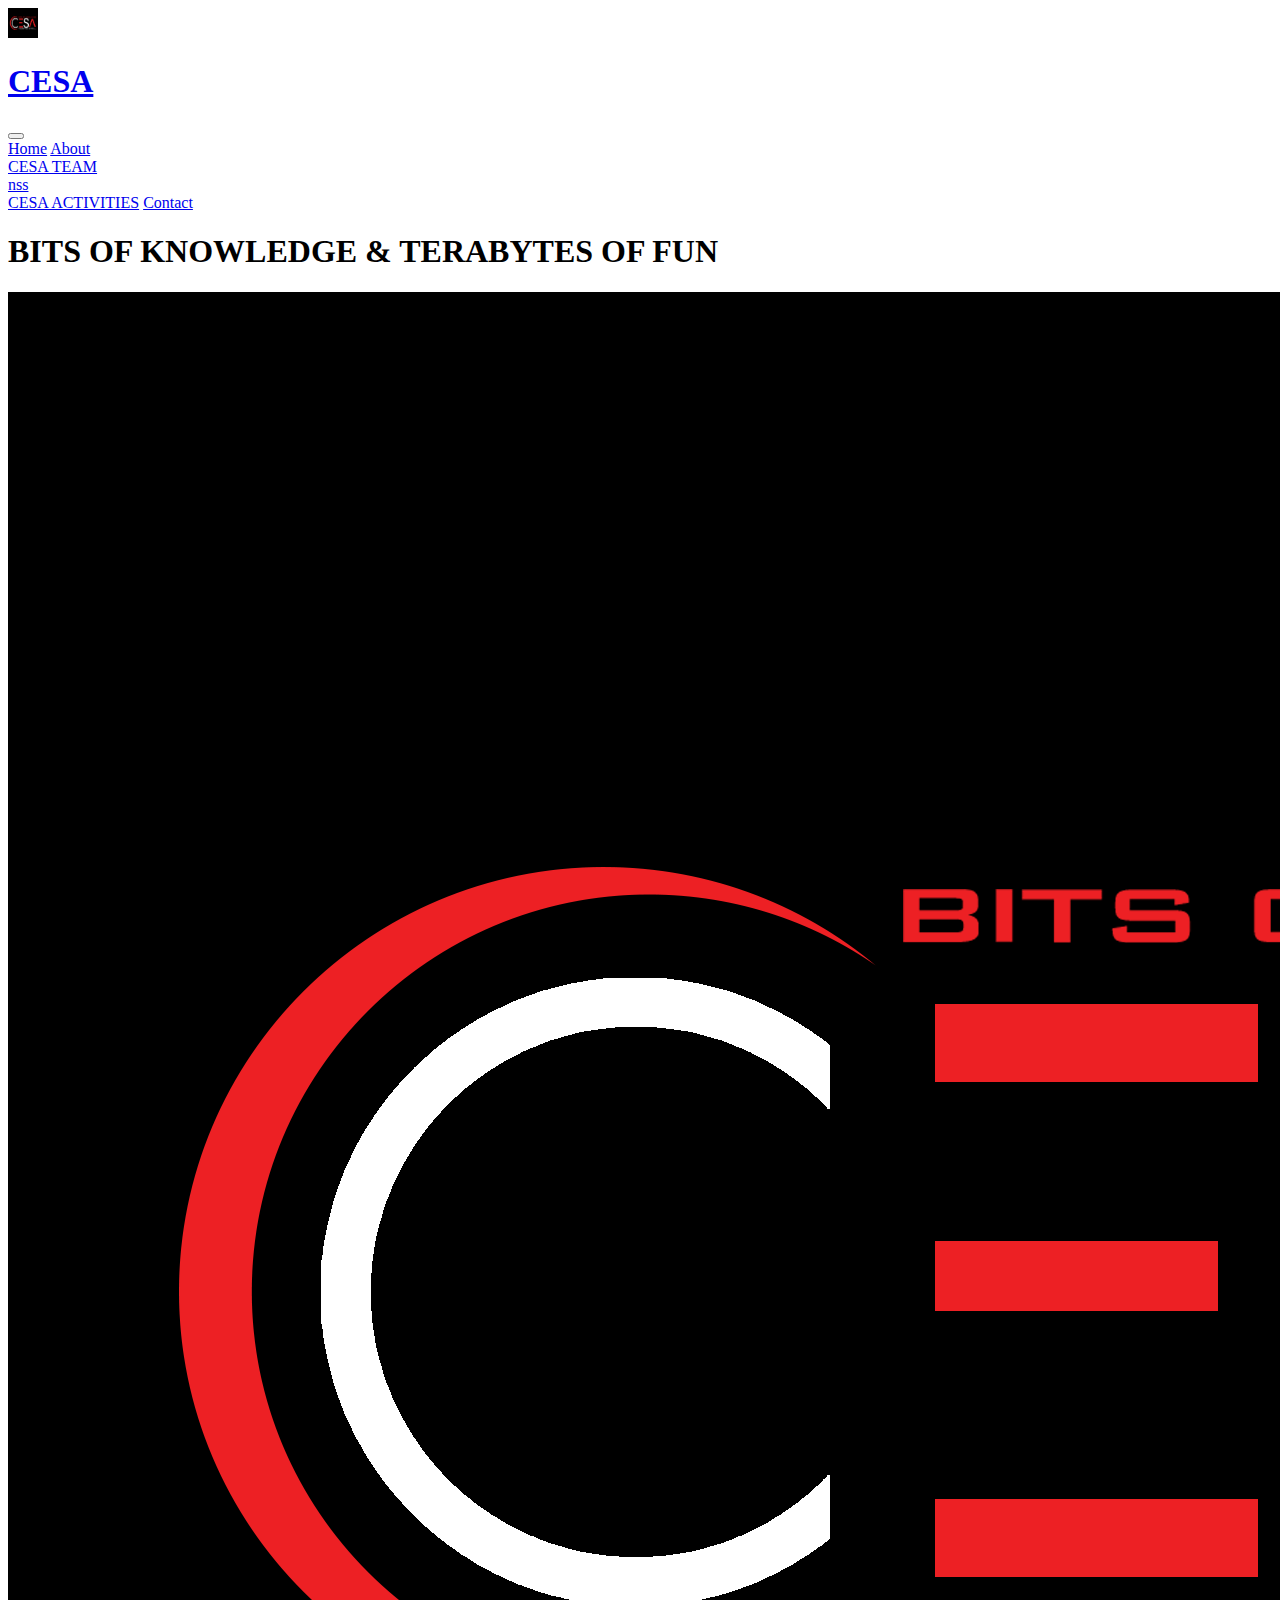
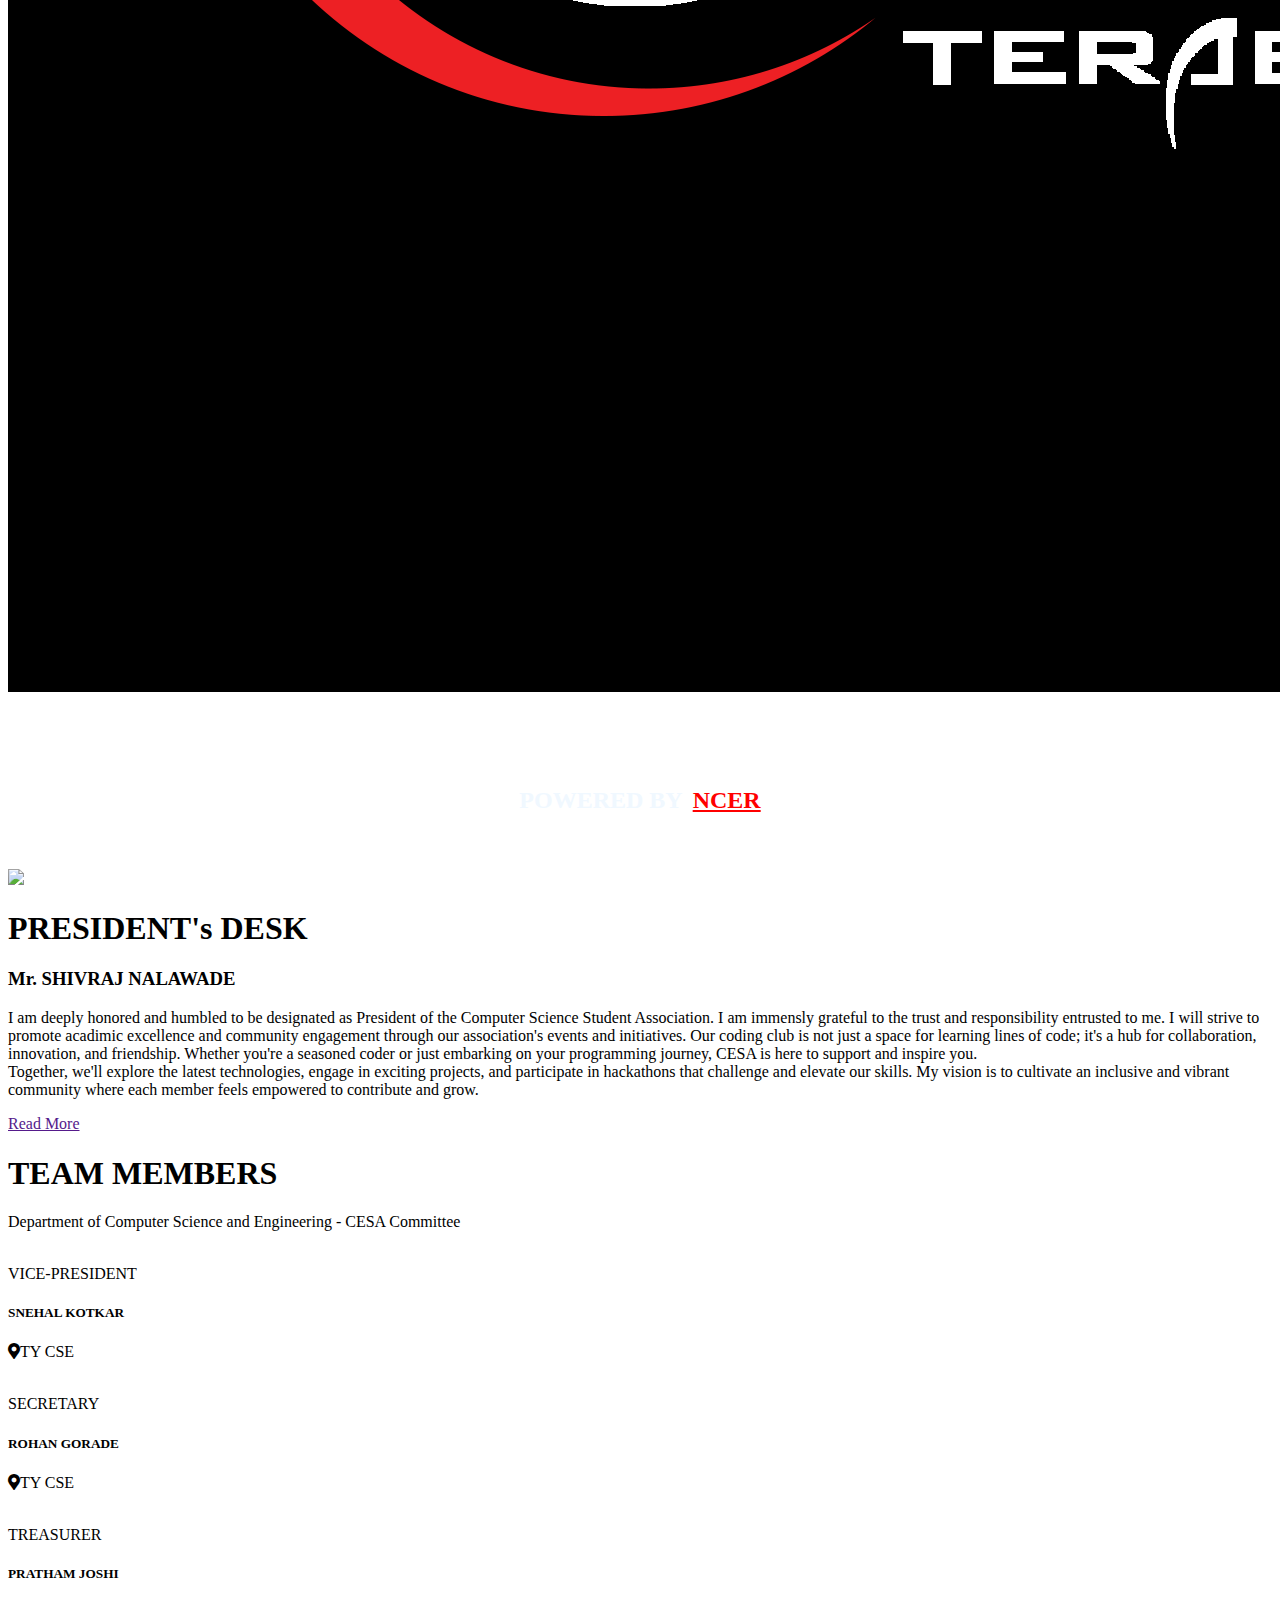
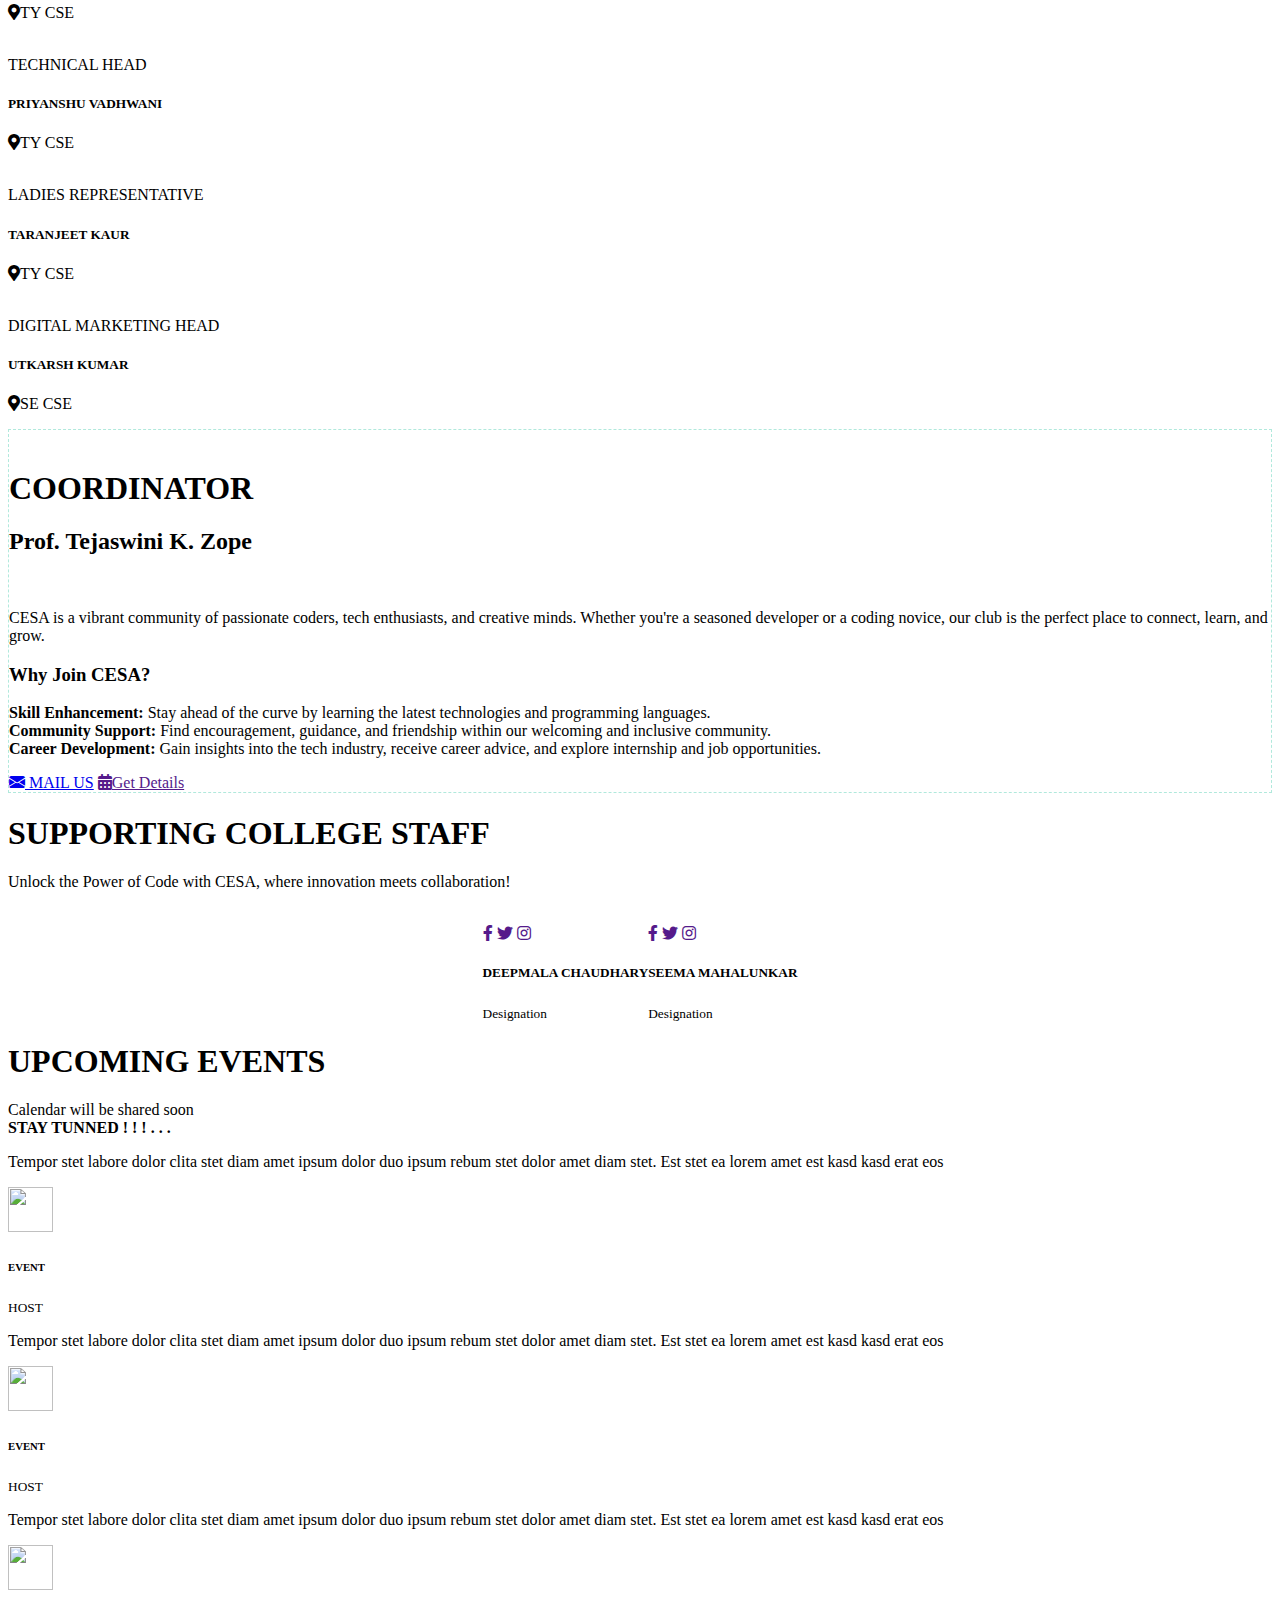
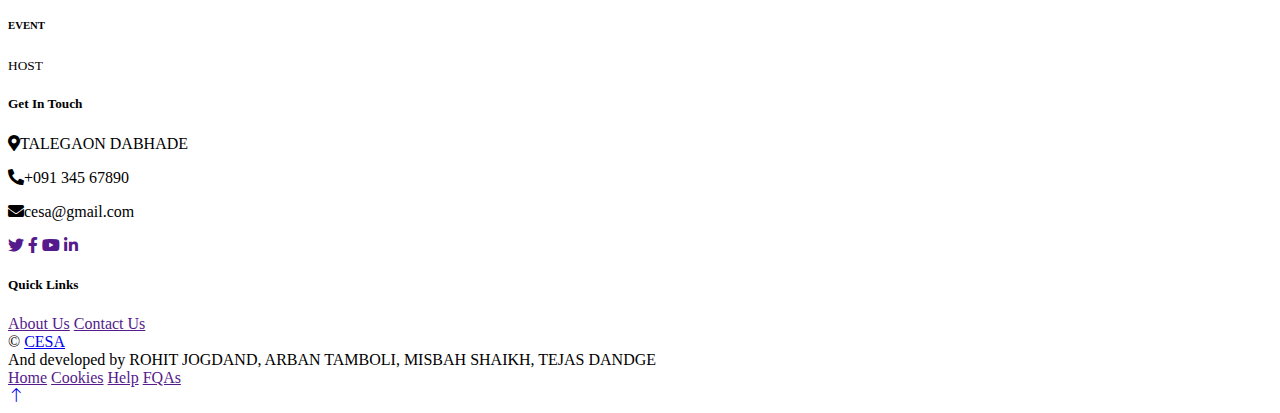
==== index.html @ 39e56480 "Add files via upload" ====
<!DOCTYPE html>
<html lang="en">

<head>
    <meta charset="utf-8">
    <title>CESA </title>
    <meta content="width=device-width, initial-scale=1.0" name="viewport">
    <meta content="" name="keywords">
    <meta content="" name="description">

    <!-- Favicon -->
    <link href="img/favicon.ico" rel="icon">

    <!-- Google Web Fonts -->
    <link rel="preconnect" href="https://fonts.googleapis.com">
    <link rel="preconnect" href="https://fonts.gstatic.com" crossorigin>
    <link href="https://fonts.googleapis.com/css2?family=Heebo:wght@400;500;600&family=Inter:wght@700;800&display=swap" rel="stylesheet">
    
    <!-- Icon Font Stylesheet -->
    <link href="https://cdnjs.cloudflare.com/ajax/libs/font-awesome/5.10.0/css/all.min.css" rel="stylesheet">
    <link href="https://cdn.jsdelivr.net/npm/bootstrap-icons@1.4.1/font/bootstrap-icons.css" rel="stylesheet">

    <!-- Libraries Stylesheet -->
    <link href="lib/animate/animate.min.css" rel="stylesheet">
    <link href="lib/owlcarousel/assets/owl.carousel.min.css" rel="stylesheet">

    <!-- Customized Bootstrap Stylesheet -->
    <link href="css/bootstrap.min.css" rel="stylesheet">

    <!-- Template Stylesheet -->
    <link href="css/style.css" rel="stylesheet">
</head>

<body>
    <div class="container-xxl bg-white p-0">
        


         <!-- Navbar Start -->
         <div class="container-fluid nav-bar bg-transparent">
            <nav class="navbar navbar-expand-lg bg-white navbar-light py-0 px-4">
                <a href="index.html" class="navbar-brand d-flex align-items-center text-center">
                    <div class="icon p-2 me-2">
                        <img class="img-fluid" src="./CESA Logo Prototype 3.png" alt="Icon" style="width: 30px; height: 30px;">
                    </div>
                    <h1 class="m-0 text-primary">CESA</h1>
                </a>
                <button type="button" class="navbar-toggler" data-bs-toggle="collapse" data-bs-target="#navbarCollapse">
                    <span class="navbar-toggler-icon"></span>
                </button>
                <div class="collapse navbar-collapse" id="navbarCollapse">
                    <div class="navbar-nav ms-auto">
                        <a href="./index.html" class="nav-item nav-link active">Home</a>
                        <a href="./about.html" class="nav-item nav-link">About</a>
                        <div class="nav-item dropdown">
                            <a href="#" class="nav-link dropdown-toggle" data-bs-toggle="dropdown">CESA TEAM</a>
                            <div class="dropdown-menu rounded-0 m-0">
                                <a href="./nss.html" class="dropdown-item">nss</a>
                                
                            </div>
                        </div>
                        <a href="./cesaactivity.html" class="nav-item nav-link active">CESA ACTIVITIES</a>
                        <a href="./contact.html" class="nav-item nav-link">Contact</a>
                    </div>
                    
                </div>
            </nav>
        </div>
        <!-- Navbar End -->


        <!-- Header Start -->
        <div class="container-fluid header bg-white p-0">
            <div class="row g-0 align-items-center flex-column-reverse flex-md-row">
                <div class="col-md-6 p-5 mt-lg-5">
                    <h1 class="display-5 animated fadeIn mb-4">BITS OF <span class="text-primary">KNOWLEDGE & TERABYTES</span> OF FUN</h1>
                   
                    
                </div>
                <div class="col-md-6 animated fadeIn">
                    <div class="owl-carousel header-carousel">
                        <div class="owl-carousel-item">
                            <img class="img-fluid" src="./CESA Logo Prototype 3.png" alt="">
                        </div>
                        <div class="owl-carousel-item">
                            <img class="img-fluid" src="./img/1.jpeg" alt="" style="height: 528px;">
                        </div>
                        <div class="owl-carousel-item">
                            <img class="img-fluid" src="./img/grp.jpeg" alt="" style="height: 528px;">
                        </div>
                    </div>
                </div>
            </div>
        </div>
        <!-- Header End -->


        <!-- ncer -->
        <div class="container-fluid bg-primary mb-5 wow fadeIn" data-wow-delay="0.1s" style="padding: 35px;">
            <div class="container">
                <div class="row g-2">
                    <div class="col-md-10">
                        <div class="row g-2">
                            
                            <h2 style="color: aliceblue; display: flex; justify-content: center; align-items: center;">POWERED BY <a href="" style="color: red; display: flex; justify-content: center; align-items: center; margin-left: 10px;"> NCER</a> </h2>
                            
                            
                        </div>
                    </div>
                    
                </div>
            </div>
        </div>
        <!-- ncer End -->


       


        <!-- About Start -->
        <div class="container-xxl py-5">
            <div class="container">
                <div class="row g-5 align-items-center">
                    <div class="col-lg-6 wow fadeIn" data-wow-delay="0.1s">
                        <div class="about-img position-relative overflow-hidden p-5 pe-0">
                            <img class="img-fluid w-100" src="./img/shivraj hd.png">
                        </div>
                    </div>
                    <div class="col-lg-6 wow fadeIn" data-wow-delay="0.5s">
                        <h1 class="mb-4">PRESIDENT's DESK</h1>
                        <h3> Mr. SHIVRAJ NALAWADE</h3>
                        <div class="presdek">
                            <p class="mb-4" id="prnc">I am deeply honored and humbled to be designated as President of the Computer
                                Science Student Association. I am immensly grateful to the trust and responsibility
                                entrusted to me. I will strive to promote acadimic excellence and community engagement
                                through our association's events and initiatives.
    
                                Our coding club is not just a space for learning lines of code; it's a hub for
                                collaboration, innovation, and friendship. Whether you're a seasoned coder or just embarking
                                on your programming journey, CESA is here to support and inspire you.
                                <br>
                                Together, we'll explore the latest technologies, engage in exciting projects, and
                                participate in hackathons that challenge and elevate our skills. My vision is to cultivate
                                an inclusive and vibrant community where each member feels empowered to contribute and grow.
                            </p>
                        </div>
                        
                        <a class="btn btn-primary py-3 px-5 mt-3" href="">Read More</a>
                    </div>
                </div>
            </div>
        </div>
        <!-- About End -->


        <!-- Members List Start -->
        <div class="container-xxl py-5">
            <div class="container">
                <div class="row g-0 gx-5 align-items-end">
                    <div class="col-lg-6">
                        <div class="text-start mx-auto mb-5 wow slideInLeft" data-wow-delay="0.1s">
                            <h1 class="mb-3">TEAM MEMBERS</h1>
                            <p>Department of Computer Science and Engineering - CESA Committee</p>
                        </div>
                    </div>
                    
                </div>
                <div class="tab-content">
                    <div id="tab-1" class="tab-pane fade show p-0 active">
                        <div class="row g-4">
                            <div class="col-lg-4 col-md-6 wow fadeInUp" data-wow-delay="0.1s">
                                <div class="property-item rounded overflow-hidden">
                                    <div class="position-relative overflow-hidden">
                                        <a href=""><img class="img-fluid" src="./img/vice-president.jpeg" alt=""></a>
                                        <div class="bg-white rounded-top text-primary position-absolute start-0 bottom-0 mx-4 pt-1 px-3">VICE-PRESIDENT</div>
                                    </div>
                                    <div class="p-4 pb-0">
                                        <h5 class="text-primary mb-3">SNEHAL KOTKAR</h5>
                                        <p><i class="fa fa-map-marker-alt text-primary me-2"></i>TY CSE</p>
                                    </div>
                                    
                                </div>
                            </div>
                            <div class="col-lg-4 col-md-6 wow fadeInUp" data-wow-delay="0.3s">
                                <div class="property-item rounded overflow-hidden">
                                    <div class="position-relative overflow-hidden">
                                        <a href=""><img class="img-fluid" src="./img/secretary.jpeg" alt=""></a>
                                        
                                        <div class="bg-white rounded-top text-primary position-absolute start-0 bottom-0 mx-4 pt-1 px-3">SECRETARY</div>
                                    </div>
                                    <div class="p-4 pb-0">
                                        <h5 class="text-primary mb-3">ROHAN GORADE</h5>
                                        <p><i class="fa fa-map-marker-alt text-primary me-2"></i>TY CSE</p>
                                    </div>
                                    
                                </div>
                            </div>
                            <div class="col-lg-4 col-md-6 wow fadeInUp" data-wow-delay="0.5s">
                                <div class="property-item rounded overflow-hidden">
                                    <div class="position-relative overflow-hidden">
                                        <a href=""><img class="img-fluid" src="./img/treasurer.jpeg" alt=""></a>
                                        
                                        <div class="bg-white rounded-top text-primary position-absolute start-0 bottom-0 mx-4 pt-1 px-3">TREASURER</div>
                                    </div>
                                    <div class="p-4 pb-0">
                                        <h5 class="text-primary mb-3">PRATHAM JOSHI</h5>
                                        <p><i class="fa fa-map-marker-alt text-primary me-2"></i>TY CSE</p>
                                    </div>
                                    
                                </div>
                            </div>
                            <div class="col-lg-4 col-md-6 wow fadeInUp" data-wow-delay="0.1s">
                                <div class="property-item rounded overflow-hidden">
                                    <div class="position-relative overflow-hidden">
                                        <a href=""><img class="img-fluid" src="./img/technical-head.jpeg" alt=""></a>
                                        
                                        <div class="bg-white rounded-top text-primary position-absolute start-0 bottom-0 mx-4 pt-1 px-3">TECHNICAL HEAD</div>
                                    </div>
                                    <div class="p-4 pb-0">
                                        <h5 class="text-primary mb-3">PRIYANSHU VADHWANI</h5>
                                        <p><i class="fa fa-map-marker-alt text-primary me-2"></i>TY CSE</p>
                                    </div>
                                    
                                </div>
                            </div>
                            <div class="col-lg-4 col-md-6 wow fadeInUp" data-wow-delay="0.3s">
                                <div class="property-item rounded overflow-hidden">
                                    <div class="position-relative overflow-hidden">
                                        <a href=""><img class="img-fluid" src="./img/ladies-representative.jpeg" alt=""></a>
                                        
                                        <div class="bg-white rounded-top text-primary position-absolute start-0 bottom-0 mx-4 pt-1 px-3">LADIES REPRESENTATIVE</div>
                                    </div>
                                    <div class="p-4 pb-0">
                                        <h5 class="text-primary mb-3">TARANJEET KAUR</h5>
                                        <p><i class="fa fa-map-marker-alt text-primary me-2"></i>TY CSE</p>
                                    </div>
                                    
                                </div>
                            </div>
                            <div class="col-lg-4 col-md-6 wow fadeInUp" data-wow-delay="0.5s">
                                <div class="property-item rounded overflow-hidden">
                                    <div class="position-relative overflow-hidden">
                                        <a href=""><img class="img-fluid" src="./img/digital-marketing-head.jpeg" alt=""></a>
                                        
                                        <div class="bg-white rounded-top text-primary position-absolute start-0 bottom-0 mx-4 pt-1 px-3">DIGITAL MARKETING HEAD</div>
                                    </div>
                                    <div class="p-4 pb-0">
                                        <h5 class="text-primary mb-3">UTKARSH KUMAR</h5>
                                        <p><i class="fa fa-map-marker-alt text-primary me-2"></i>SE CSE</p>
                                    </div>
                                    
                                </div>
                            </div>
                            
                        </div>
                    </div>
                    
                            
                                    
                            </div>
                           
                </div>
            </div>
        </div>
        <!-- Members List End -->


        <!-- Call to Action Start -->
        <div class="container-xxl py-5">
            <div class="container">
                <div class="bg-light rounded p-3">
                    <div class="bg-white rounded p-4" style="border: 1px dashed rgba(0, 185, 142, .3)">
                        <div class="row g-5 align-items-center">
                            <div class="col-lg-6 wow fadeIn" data-wow-delay="0.1s">
                                <img class="img-fluid rounded w-100" src="./img/tejaswini-zope-co-ordinator.jpeg" alt="" >
                            </div>
                            <div class="col-lg-6 wow fadeIn" data-wow-delay="0.5s">
                                <div class="mb-4">
                                    <h1 class="mb-3">COORDINATOR </h1>
                                    <h2>Prof. Tejaswini K. Zope</h2>
                                    <br>
                                    <p>CESA is a vibrant community of passionate coders, tech enthusiasts, and creative minds. Whether you're a seasoned developer or a coding novice, our club is the perfect place to connect, learn, and grow.</p>
                                    <p> 

                                     <h3>Why Join CESA?</h3>
                                        <b>Skill Enhancement:</b> Stay ahead of the curve by learning the latest technologies and programming languages.
                                        <br>
                                    <b>Community Support:</b> Find encouragement, guidance, and friendship within our welcoming and inclusive community.
                                        <br>
                                    <b>Career Development:</b> Gain insights into the tech industry, receive career advice, and explore internship and job opportunities.
                                </p>
                                </div>
                                <a href="https://mail.google.com/" class="btn btn-primary py-3 px-4 me-2"><i class="bi bi-envelope-fill"></i> MAIL US</a>
                                <a href="" class="btn btn-dark py-3 px-4"><i class="fa fa-calendar-alt me-2"></i>Get Details</a>
                            </div>
                        </div>
                    </div>
                </div>
            </div>
        </div>
        <!-- Call to Action End -->


        <!-- Staff Start -->
        <div class="container-xxl py-5">
            <div class="container">
                <div class="text-center mx-auto mb-5 wow fadeInUp" data-wow-delay="0.1s" style="max-width: 600px;">
                    <h1 class="mb-3">SUPPORTING COLLEGE STAFF</h1>
                    <p> Unlock the Power of Code with CESA, where innovation meets collaboration! </p>
                </div>
                <div class="row g-4">
                    <div style="display: flex; justify-content: center; align-content: center;">
                    <div class="col-lg-3 col-md-6 wow fadeInUp" data-wow-delay="0.3s">
                        <div class="team-item rounded overflow-hidden">
                            <div class="position-relative">
                                <img class="img-fluid" src="img/dipamala-uday-chaudhari.jpg" alt="">
                                <div class="position-absolute start-50 top-100 translate-middle d-flex align-items-center">
                                    <a class="btn btn-square mx-1" href=""><i class="fab fa-facebook-f"></i></a>
                                    <a class="btn btn-square mx-1" href=""><i class="fab fa-twitter"></i></a>
                                    <a class="btn btn-square mx-1" href=""><i class="fab fa-instagram"></i></a>
                                </div>
                            </div>
                            <div class="text-center p-4 mt-3">
                                <h5 class="fw-bold mb-0">DEEPMALA CHAUDHARY</h5>
                                <small>Designation</small>
                            </div>
                        </div>
                    </div>
                    <div class="col-lg-3 col-md-6 wow fadeInUp" data-wow-delay="0.5s">
                        <div class="team-item rounded overflow-hidden">
                            <div class="position-relative">
                                <img class="img-fluid" src="img/seema-mahalungkar.jpeg" alt="" >
                                <div class="position-absolute start-50 top-100 translate-middle d-flex align-items-center">
                                    <a class="btn btn-square mx-1" href=""><i class="fab fa-facebook-f"></i></a>
                                    <a class="btn btn-square mx-1" href=""><i class="fab fa-twitter"></i></a>
                                    <a class="btn btn-square mx-1" href=""><i class="fab fa-instagram"></i></a>
                                </div>
                            </div>
                            <div class="text-center p-4 mt-3">
                                <h5 class="fw-bold mb-0">SEEMA MAHALUNKAR</h5>
                                <small>Designation</small>
                            </div>
                        </div>
                    </div>
                </div>
                        </div>
                    </div>
                </div>
            </div>
        </div>
        <!-- Staff End -->


        <div class="container-xxl py-5">
            <div class="container">
                <div class="text-center mx-auto mb-5 wow fadeInUp" data-wow-delay="0.1s" style="max-width: 600px;">
                    <h1 class="mb-3">UPCOMING EVENTS</h1>
                    <p>Calendar will be shared soon 
			    <br>
			    <b>STAY TUNNED ! ! ! . . .</b>
		    </p>
                </div>
                <div class="owl-carousel testimonial-carousel wow fadeInUp" data-wow-delay="0.1s">
                    <div class="testimonial-item bg-light rounded p-3">
                        <div class="bg-white border rounded p-4">
                            <p>Tempor stet labore dolor clita stet diam amet ipsum dolor duo ipsum rebum stet dolor amet diam stet. Est stet ea lorem amet est kasd kasd erat eos</p>
                            <div class="d-flex align-items-center">
                                <img class="img-fluid flex-shrink-0 rounded" src="img/testimonial-1.jpg" style="width: 45px; height: 45px;">
                                <div class="ps-3">
                                    <h6 class="fw-bold mb-1">EVENT</h6>
                                    <small>HOST</small>
                                </div>
                            </div>
                        </div>
                    </div>
                    <div class="testimonial-item bg-light rounded p-3">
                        <div class="bg-white border rounded p-4">
                            <p>Tempor stet labore dolor clita stet diam amet ipsum dolor duo ipsum rebum stet dolor amet diam stet. Est stet ea lorem amet est kasd kasd erat eos</p>
                            <div class="d-flex align-items-center">
                                <img class="img-fluid flex-shrink-0 rounded" src="img/testimonial-2.jpg" style="width: 45px; height: 45px;">
                                <div class="ps-3">
                                    <h6 class="fw-bold mb-1">EVENT</h6>
                                    <small>HOST</small>
                                </div>
                            </div>
                        </div>
                    </div>
                    <div class="testimonial-item bg-light rounded p-3">
                        <div class="bg-white border rounded p-4">
                            <p>Tempor stet labore dolor clita stet diam amet ipsum dolor duo ipsum rebum stet dolor amet diam stet. Est stet ea lorem amet est kasd kasd erat eos</p>
                            <div class="d-flex align-items-center">
                                <img class="img-fluid flex-shrink-0 rounded" src="img/testimonial-3.jpg" style="width: 45px; height: 45px;">
                                <div class="ps-3">
                                    <h6 class="fw-bold mb-1">EVENT</h6>
                                    <small>HOST</small>
                                </div>
                            </div>
                        </div>
                    </div>
                </div>
            </div>
        </div>
        <!-- Testimonial End -->
        

        <!-- Footer Start -->
        <div class="container-fluid bg-dark text-white-50 footer pt-5 mt-5 wow fadeIn" data-wow-delay="0.1s">
            <div class="container py-5">
                <div class="row g-5">
                    <div class="col-lg-3 col-md-6">
                        <h5 class="text-white mb-4">Get In Touch</h5>
                        <p class="mb-2"><i class="fa fa-map-marker-alt me-3"></i>TALEGAON DABHADE</p>
                        <p class="mb-2"><i class="fa fa-phone-alt me-3"></i>+091 345 67890</p>
                        <p class="mb-2"><i class="fa fa-envelope me-3"></i>cesa@gmail.com</p>
                        <div class="d-flex pt-2">
                            <a class="btn btn-outline-light btn-social" href=""><i class="fab fa-twitter"></i></a>
                            <a class="btn btn-outline-light btn-social" href=""><i class="fab fa-facebook-f"></i></a>
                            <a class="btn btn-outline-light btn-social" href=""><i class="fab fa-youtube"></i></a>
                            <a class="btn btn-outline-light btn-social" href=""><i class="fab fa-linkedin-in"></i></a>
                        </div>
                    </div>
                    <div class="col-lg-3 col-md-6">
                        <h5 class="text-white mb-4">Quick Links</h5>
                        <a class="btn btn-link text-white-50" href="">About Us</a>
                        <a class="btn btn-link text-white-50" href="">Contact Us</a>
                        
                    </div>
                   
                </div>
            </div>
            <div class="container">
                <div class="copyright">
                    <div class="row">
                        <div class="col-md-6 text-center text-md-start mb-3 mb-md-0">
                            &copy; <a class="border-bottom" href="#">CESA</a> <br> And developed by ROHIT JOGDAND, ARBAN TAMBOLI, MISBAH SHAIKH, TEJAS DANDGE 
							
							
                        </div>
                        <div class="col-md-6 text-center text-md-end">
                            <div class="footer-menu">
                                <a href="">Home</a>
                                <a href="">Cookies</a>
                                <a href="">Help</a>
                                <a href="">FQAs</a>
                            </div>
                        </div>
                    </div>
                </div>
            </div>
        </div>
        <!-- Footer End -->


        <!-- Back to Top -->
        <a href="#" class="btn btn-lg btn-primary btn-lg-square back-to-top"><i class="bi bi-arrow-up"></i></a>
    </div>

    <!-- JavaScript Libraries -->
    <script src="https://code.jquery.com/jquery-3.4.1.min.js"></script>
    <script src="https://cdn.jsdelivr.net/npm/bootstrap@5.0.0/dist/js/bootstrap.bundle.min.js"></script>
    <script src="lib/wow/wow.min.js"></script>
    <script src="lib/easing/easing.min.js"></script>
    <script src="lib/waypoints/waypoints.min.js"></script>
    <script src="lib/owlcarousel/owl.carousel.min.js"></script>

    <!-- Template Javascript -->
    <script src="js/main.js"></script>
</body>

</html>
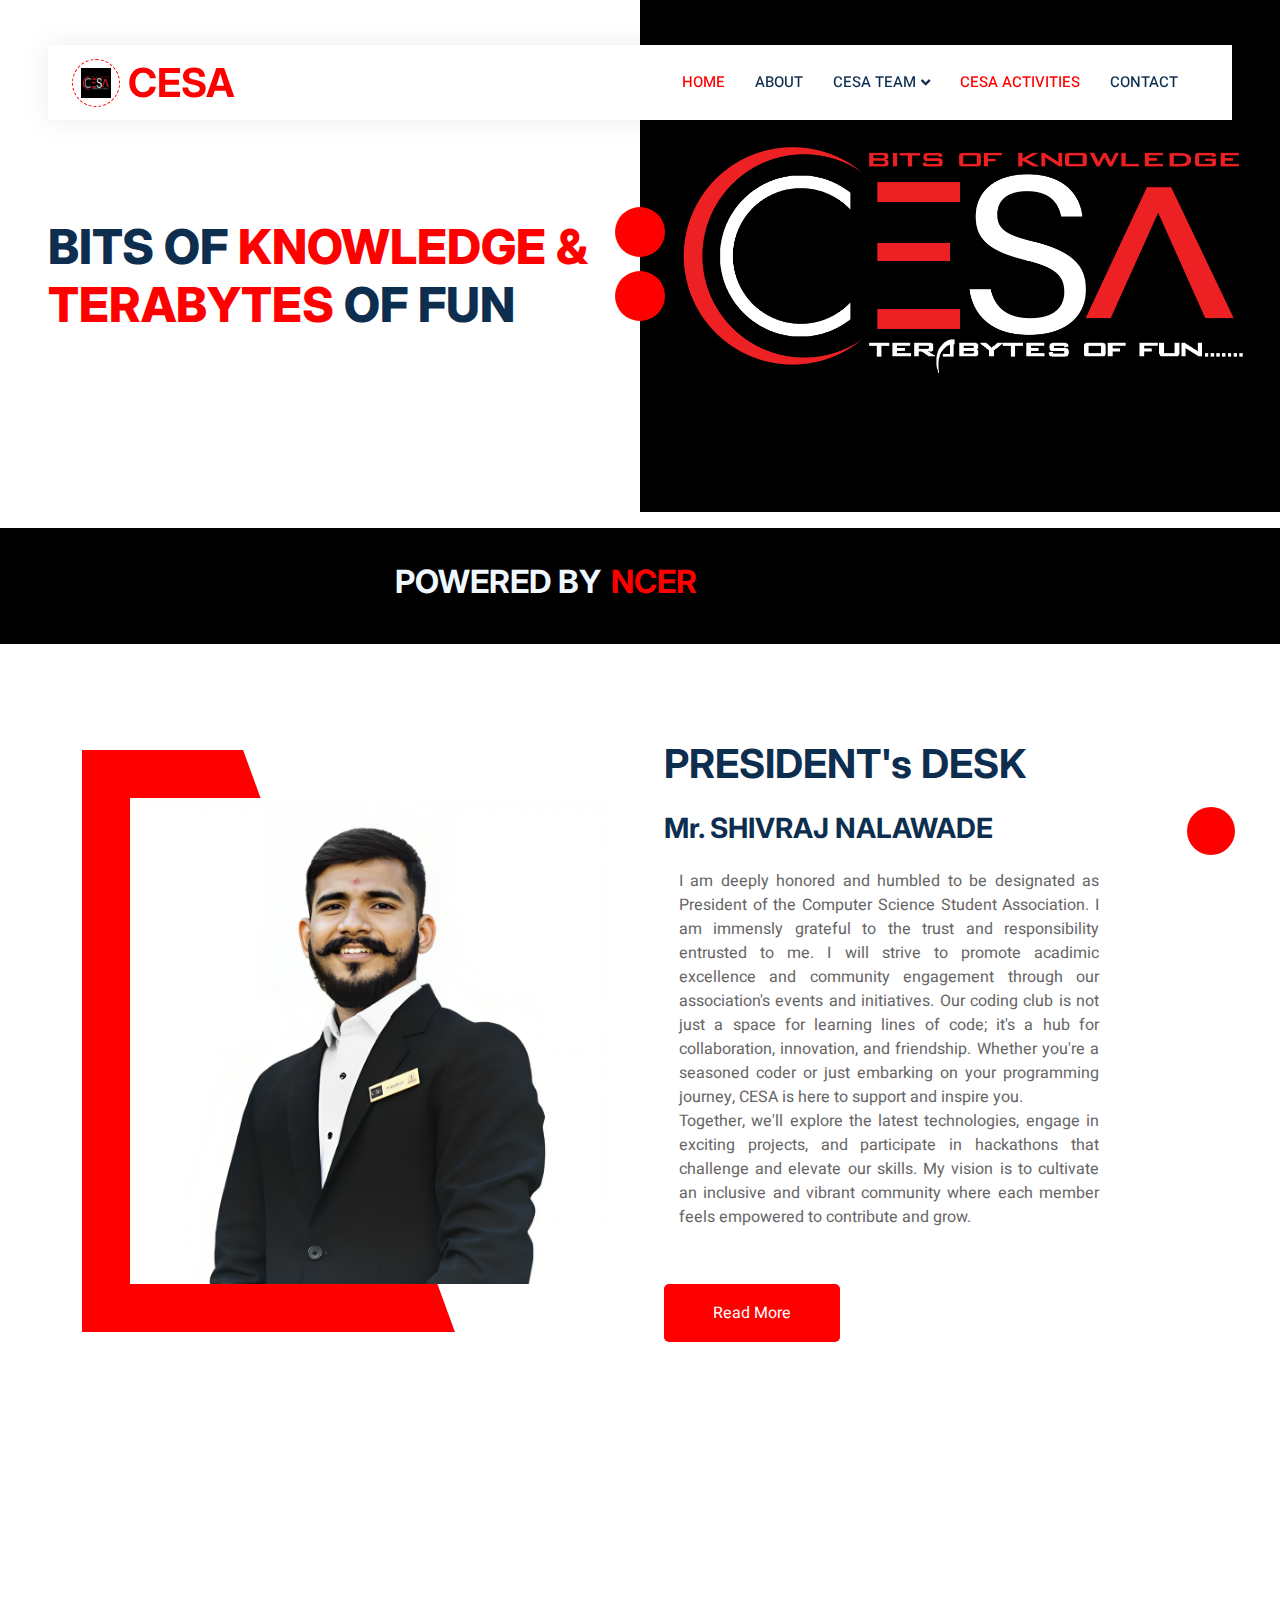
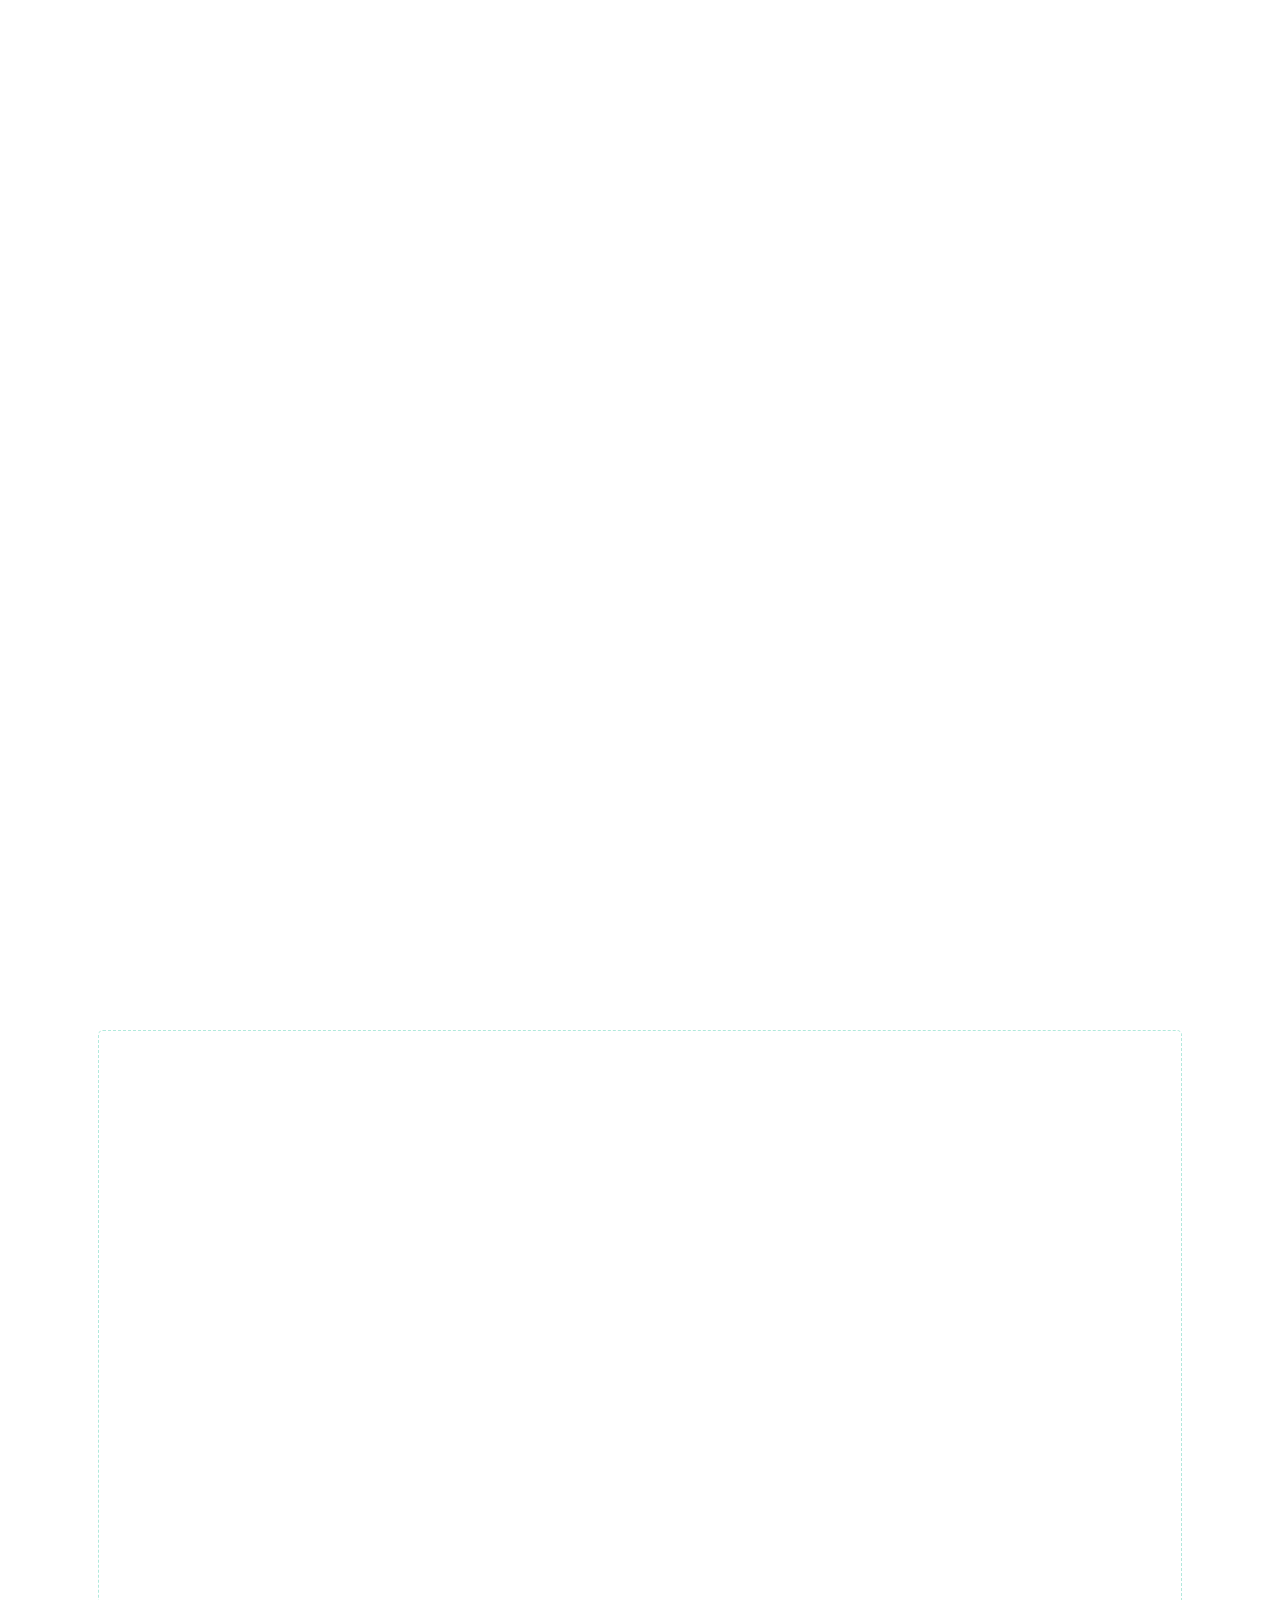
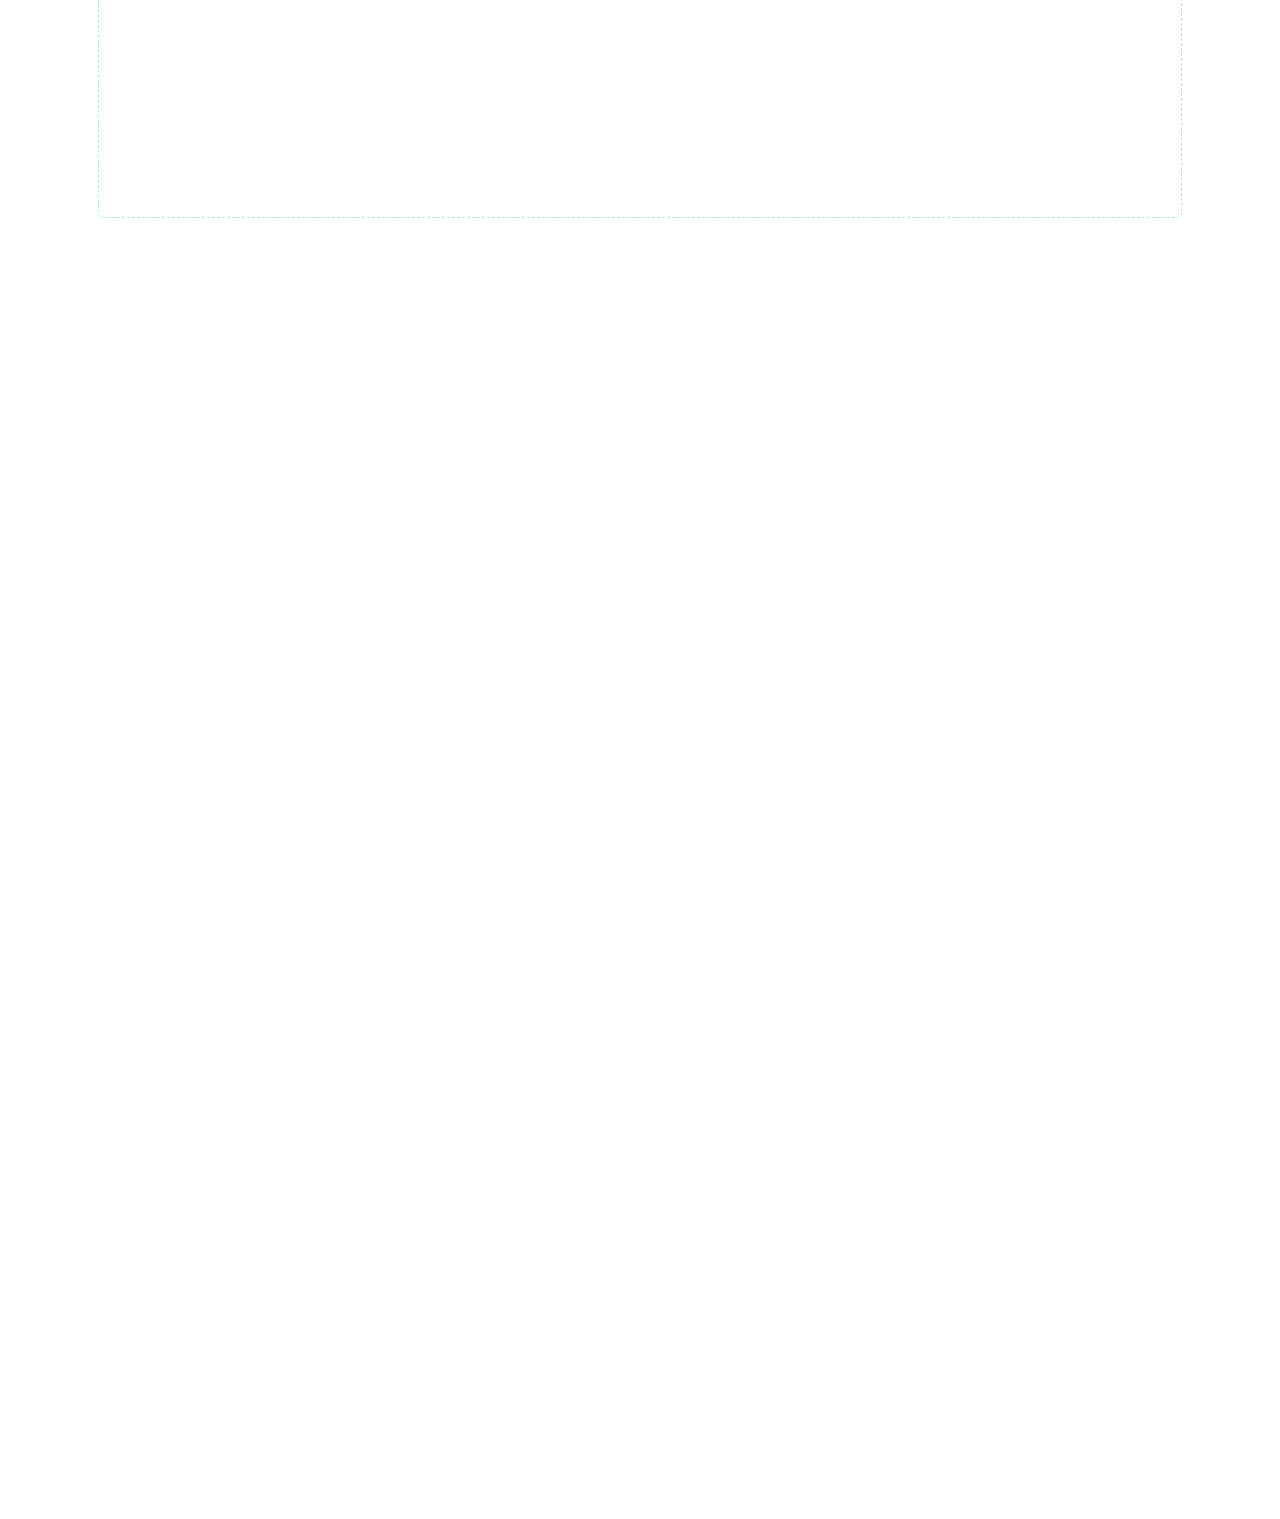
==== commit d54c770c: "Update index.html" ====
--- a/index.html
+++ b/index.html
@@ -351,56 +351,7 @@
         <!-- Staff End -->
 
 
-        <div class="container-xxl py-5">
-            <div class="container">
-                <div class="text-center mx-auto mb-5 wow fadeInUp" data-wow-delay="0.1s" style="max-width: 600px;">
-                    <h1 class="mb-3">UPCOMING EVENTS</h1>
-                    <p>Calendar will be shared soon 
-			    <br>
-			    <b>STAY TUNNED ! ! ! . . .</b>
-		    </p>
-                </div>
-                <div class="owl-carousel testimonial-carousel wow fadeInUp" data-wow-delay="0.1s">
-                    <div class="testimonial-item bg-light rounded p-3">
-                        <div class="bg-white border rounded p-4">
-                            <p>Tempor stet labore dolor clita stet diam amet ipsum dolor duo ipsum rebum stet dolor amet diam stet. Est stet ea lorem amet est kasd kasd erat eos</p>
-                            <div class="d-flex align-items-center">
-                                <img class="img-fluid flex-shrink-0 rounded" src="img/testimonial-1.jpg" style="width: 45px; height: 45px;">
-                                <div class="ps-3">
-                                    <h6 class="fw-bold mb-1">EVENT</h6>
-                                    <small>HOST</small>
-                                </div>
-                            </div>
-                        </div>
-                    </div>
-                    <div class="testimonial-item bg-light rounded p-3">
-                        <div class="bg-white border rounded p-4">
-                            <p>Tempor stet labore dolor clita stet diam amet ipsum dolor duo ipsum rebum stet dolor amet diam stet. Est stet ea lorem amet est kasd kasd erat eos</p>
-                            <div class="d-flex align-items-center">
-                                <img class="img-fluid flex-shrink-0 rounded" src="img/testimonial-2.jpg" style="width: 45px; height: 45px;">
-                                <div class="ps-3">
-                                    <h6 class="fw-bold mb-1">EVENT</h6>
-                                    <small>HOST</small>
-                                </div>
-                            </div>
-                        </div>
-                    </div>
-                    <div class="testimonial-item bg-light rounded p-3">
-                        <div class="bg-white border rounded p-4">
-                            <p>Tempor stet labore dolor clita stet diam amet ipsum dolor duo ipsum rebum stet dolor amet diam stet. Est stet ea lorem amet est kasd kasd erat eos</p>
-                            <div class="d-flex align-items-center">
-                                <img class="img-fluid flex-shrink-0 rounded" src="img/testimonial-3.jpg" style="width: 45px; height: 45px;">
-                                <div class="ps-3">
-                                    <h6 class="fw-bold mb-1">EVENT</h6>
-                                    <small>HOST</small>
-                                </div>
-                            </div>
-                        </div>
-                    </div>
-                </div>
-            </div>
-        </div>
-        <!-- Testimonial End -->
+        
         
 
         <!-- Footer Start -->
--- a/css/style.css
+++ b/css/style.css
@@ -0,0 +1,656 @@
+/********** Template CSS **********/
+:root {
+    --primary: red;
+    --secondary: #FF6922;
+    --light: #EFFDF5;
+    --dark: #0E2E50;
+}
+
+.back-to-top {
+    position: fixed;
+    display: none;
+    right: 45px;
+    bottom: 45px;
+    z-index: 99;
+}
+
+
+/*** Spinner ***/
+#spinner {
+    opacity: 0;
+    visibility: hidden;
+    transition: opacity .5s ease-out, visibility 0s linear .5s;
+    z-index: 99999;
+}
+
+#spinner.show {
+    transition: opacity .5s ease-out, visibility 0s linear 0s;
+    visibility: visible;
+    opacity: 1;
+}
+
+
+/*** Button ***/
+.btn {
+    transition: .5s;
+}
+
+.btn.btn-primary,
+.btn.btn-secondary {
+    color: #FFFFFF;
+}
+
+.btn-square {
+    width: 38px;
+    height: 38px;
+}
+
+.btn-sm-square {
+    width: 32px;
+    height: 32px;
+}
+
+.btn-lg-square {
+    width: 48px;
+    height: 48px;
+}
+
+.btn-square,
+.btn-sm-square,
+.btn-lg-square {
+    padding: 0;
+    display: flex;
+    align-items: center;
+    justify-content: center;
+    font-weight: normal;
+    border-radius: 50px;
+}
+
+
+/*** Navbar ***/
+.nav-bar {
+    position: relative;
+    margin-top: 45px;
+    padding: 0 3rem;
+    transition: .5s;
+    z-index: 9999;
+}
+
+.nav-bar.sticky-top {
+    position: sticky;
+    padding: 0;
+    z-index: 9999;
+}
+
+.navbar {
+    box-shadow: 0 0 30px rgba(0, 0, 0, .08);
+}
+
+.navbar .dropdown-toggle::after {
+    border: none;
+    content: "\f107";
+    font-family: "Font Awesome 5 Free";
+    font-weight: 900;
+    vertical-align: middle;
+    margin-left: 5px;
+    transition: .5s;
+}
+
+.navbar .dropdown-toggle[aria-expanded=true]::after {
+    transform: rotate(-180deg);
+}
+
+.navbar-light .navbar-nav .nav-link {
+    margin-right: 30px;
+    padding: 25px 0;
+    color: #FFFFFF;
+    font-size: 15px;
+    text-transform: uppercase;
+    outline: none;
+}
+
+.navbar-light .navbar-nav .nav-link:hover,
+.navbar-light .navbar-nav .nav-link.active {
+    color: var(--primary);
+}
+
+@media (max-width: 991.98px) {
+    .nav-bar {
+        margin: 0;
+        padding: 0;
+    }
+
+    .navbar-light .navbar-nav .nav-link  {
+        margin-right: 0;
+        padding: 10px 0;
+    }
+
+    .navbar-light .navbar-nav {
+        border-top: 1px solid #EEEEEE;
+    }
+}
+
+.navbar-light .navbar-brand {
+    height: 75px;
+}
+
+.navbar-light .navbar-nav .nav-link {
+    color: var(--dark);
+    font-weight: 500;
+}
+
+@media (min-width: 992px) {
+    .navbar .nav-item .dropdown-menu {
+        display: block;
+        top: 100%;
+        margin-top: 0;
+        transform: rotateX(-75deg);
+        transform-origin: 0% 0%;
+        opacity: 0;
+        visibility: hidden;
+        transition: .5s;
+        
+    }
+
+    .navbar .nav-item:hover .dropdown-menu {
+        transform: rotateX(0deg);
+        visibility: visible;
+        transition: .5s;
+        opacity: 1;
+    }
+}
+
+
+/*** Header ***/
+@media (min-width: 992px) {
+    .header {
+        margin-top: -120px;
+    }
+}
+
+.header-carousel .owl-nav {
+    position: absolute;
+    top: 50%;
+    left: -25px;
+    transform: translateY(-50%);
+    display: flex;
+    flex-direction: column;
+}
+
+.header-carousel .owl-nav .owl-prev,
+.header-carousel .owl-nav .owl-next {
+    margin: 7px 0;
+    width: 50px;
+    height: 50px;
+    display: flex;
+    align-items: center;
+    justify-content: center;
+    color: #FFFFFF;
+    background: var(--primary);
+    border-radius: 40px;
+    font-size: 20px;
+    transition: .5s;
+}
+
+.header-carousel .owl-nav .owl-prev:hover,
+.header-carousel .owl-nav .owl-next:hover {
+    background: var(--dark);
+}
+
+@media (max-width: 768px) {
+    .header-carousel .owl-nav {
+        left: 25px;
+    }
+}
+
+.breadcrumb-item + .breadcrumb-item::before {
+    color: #DDDDDD;
+}
+
+
+/*** Icon ***/
+.icon {
+    padding: 15px;
+    display: inline-flex;
+    align-items: center;
+    justify-content: center;
+    background: #FFFFFF !important;
+    border-radius: 50px;
+    border: 1px dashed var(--primary) !important;
+}
+
+
+/*** About ***/
+.about-img img {
+    position: relative;
+    z-index: 2;
+}
+
+.about-img::before {
+    position: absolute;
+    content: "";
+    top: 0;
+    left: -50%;
+    width: 100%;
+    height: 100%;
+    background: var(--primary);
+    transform: skew(20deg);
+    z-index: 1;
+}
+
+
+/*** Category ***/
+.cat-item div {
+    background: #FFFFFF;
+    border: 1px dashed rgba(0, 185, 142, .3);
+    transition: .5s;
+}
+
+.cat-item:hover div {
+    background: var(--primary);
+    border-color: transparent;
+}
+
+.cat-item div * {
+    transition: .5s;
+}
+
+.cat-item:hover div * {
+    color: #FFFFFF !important;
+}
+
+
+/*** Property List ***/
+.nav-pills .nav-item .btn {
+    color: var(--dark);
+}
+
+.nav-pills .nav-item .btn:hover,
+.nav-pills .nav-item .btn.active {
+    color: #FFFFFF;
+}
+
+.property-item {
+    box-shadow: 0 0 30px rgba(0, 0, 0, .08);
+}
+
+.property-item img {
+    transition: .5s;
+}
+
+.property-item:hover img {
+    transform: scale(1.1);
+}
+
+.property-item .border-top {
+    border-top: 1px dashed rgba(0, 185, 142, .3) !important;
+}
+
+.property-item .border-end {
+    border-right: 1px dashed rgba(0, 185, 142, .3) !important;
+}
+
+
+/*** Team ***/
+.team-item {
+    box-shadow: 0 0 30px rgba(0, 0, 0, .08);
+    transition: .5s;
+}
+
+.team-item .btn {
+    color: var(--primary);
+    background: #FFFFFF;
+    box-shadow: 0 0 30px rgba(0, 0, 0, .15);
+}
+
+.team-item .btn:hover {
+    color: #FFFFFF;
+    background: var(--primary);
+}
+
+.team-item:hover {
+    border-color: var(--secondary) !important;
+}
+
+.team-item:hover .bg-primary {
+    background: var(--secondary) !important;
+}
+
+.team-item:hover .bg-primary i {
+    color: var(--secondary) !important;
+}
+
+
+/*** Testimonial ***/
+.testimonial-carousel {
+    padding-left: 1.5rem;
+    padding-right: 1.5rem;
+}
+
+@media (min-width: 576px) {
+    .testimonial-carousel {
+        padding-left: 4rem;
+        padding-right: 4rem;
+    }
+}
+
+.testimonial-carousel .testimonial-item .border {
+    border: 1px dashed rgba(245, 245, 245, 0.3) !important;
+}
+
+.testimonial-carousel .owl-nav {
+    position: absolute;
+    width: 100%;
+    height: 40px;
+    top: calc(50% - 20px);
+    left: 0;
+    display: flex;
+    justify-content: space-between;
+    z-index: 1;
+}
+
+.testimonial-carousel .owl-nav .owl-prev,
+.testimonial-carousel .owl-nav .owl-next {
+    position: relative;
+    width: 40px;
+    height: 40px;
+    display: flex;
+    align-items: center;
+    justify-content: center;
+    color: #FFFFFF;
+    background: var(--primary);
+    border-radius: 40px;
+    font-size: 20px;
+    transition: .5s;
+}
+
+.testimonial-carousel .owl-nav .owl-prev:hover,
+.testimonial-carousel .owl-nav .owl-next:hover {
+    background: var(--dark);
+}
+
+
+/*** Footer ***/
+.footer .btn.btn-social {
+    margin-right: 5px;
+    width: 35px;
+    height: 35px;
+    display: flex;
+    align-items: center;
+    justify-content: center;
+    color: var(--light);
+    border: 1px solid rgba(255,255,255,0.5);
+    border-radius: 35px;
+    transition: .3s;
+}
+
+.footer .btn.btn-social:hover {
+    color: var(--primary);
+    border-color: var(--light);
+}
+
+.footer .btn.btn-link {
+    display: block;
+    margin-bottom: 5px;
+    padding: 0;
+    text-align: left;
+    font-size: 15px;
+    font-weight: normal;
+    text-transform: capitalize;
+    transition: .3s;
+}
+
+.footer .btn.btn-link::before {
+    position: relative;
+    content: "\f105";
+    font-family: "Font Awesome 5 Free";
+    font-weight: 900;
+    margin-right: 10px;
+}
+
+.footer .btn.btn-link:hover {
+    letter-spacing: 1px;
+    box-shadow: none;
+}
+
+.footer .form-control {
+    border-color: rgba(255,255,255,0.5);
+}
+
+.footer .copyright {
+    padding: 25px 0;
+    font-size: 15px;
+    border-top: 1px solid rgba(256, 256, 256, .1);
+}
+
+.footer .copyright a {
+    color: var(--light);
+}
+
+.footer .footer-menu a {
+    margin-right: 15px;
+    padding-right: 15px;
+    border-right: 1px solid rgba(255, 255, 255, .1);
+}
+
+.footer .footer-menu a:last-child {
+    margin-right: 0;
+    padding-right: 0;
+    border-right: none;
+}
+
+.presdek{
+
+    padding: 15px;
+    width: 50vh;
+}
+
+.presdek p{
+    text-align: justify;
+}
+.nssbg{
+display: flex;
+justify-content: center;
+align-items: center;
+width: 100%;
+height:50%;
+}
+#bg-nss{
+    width: 92%;
+    height: 10%;  
+}
+
+.nsspg{
+    display: grid;
+    grid-template-columns: 0.2fr 0.5fr 1.5fr 0.2fr;
+    margin-top: 30px;
+}
+
+#nss-rg{
+    font-family: 'Gill Sans', 'Gill Sans MT', Calibri, 'Trebuchet MS', sans-serif;
+    color: #1b547f;
+
+
+}
+
+#nss-rg-p{
+    font-family: 'Gill Sans', 'Gill Sans MT', Calibri, 'Trebuchet MS', sans-serif;   
+}
+
+#pbg{
+    font-family: 'Courier New', Courier, monospace;
+    font-weight: 700;
+    font-size: 15px;
+    margin-top: 10px;
+}
+
+#pbg-1{
+    font-family: 'Courier New', Courier, monospace;
+    font-weight: 700;
+    font-size: 10px;
+}
+
+.imgpb{
+    display: flex;
+    justify-content: center;
+    align-items: center;
+    margin-top: 50px;
+}
+
+#visit{
+    text-align: center;
+    margin-top: 20px;
+    font-family: 'Gill Sans', 'Gill Sans MT', Calibri, 'Trebuchet MS', sans-serif;   
+}
+
+.lgpd{
+    display: flex;
+    justify-content: center;
+    margin-top: 40px;
+}
+
+#lgpdf{
+    color: red;
+    height: 90px;
+    width: 90px;
+}
+
+#pbgid{
+    text-align: center;
+    
+}
+
+.bgg-ca{
+    width: 85%;
+    margin-top: 10px;
+
+    
+}
+
+.bgg-ca img{
+    width: 100%;
+    height: 50vh;
+    margin-left: 100px;
+}
+
+.gdcon{
+    display: grid;
+    grid-template-columns: 0.2fr 1fr 1fr 0.2fr;
+    margin-top: 50px;
+}
+
+.card {
+    width: 400px;
+    aspect-ratio: 1 / 0.7;
+    border-radius: 8px;
+    position: relative;
+    cursor: pointer;
+    margin-left: 40px;
+    margin-top: 40px;
+  }
+  .card .image-box {
+    width: 100%;
+    height: 100%;
+    border-radius: inherit;
+  }
+  .card .image-box img {
+    width: 100%;
+    height: 100%;
+    object-fit: cover;
+    object-position: 50% 90%;
+    border-radius: inherit;
+    transition: 0.5s ease-in-out;
+
+  }
+  
+  .card::after {
+    content: "";
+    position: absolute;
+    inset: 0;
+    border: 2px solid white;
+    border-radius: inherit;
+    opacity: 0;
+    transition: 0.4s ease-in-out;
+  }
+  
+  .card:hover img {
+    filter: grayscale(1) brightness(0.4);
+  }
+  .card:hover::after {
+    opacity: 1;
+    inset: 20px;
+  }
+  
+  .content {
+    width: 80%;
+    position: absolute;
+    top: 50%;
+    left: 50%;
+    transform: translate(-50%, -50%);
+    text-align: center;
+  }
+  
+  .content h2,
+  .content p {
+    opacity: 0;
+    transition: 0.4s 0.2s ease;
+  }
+  .content h2 {
+    margin-bottom: 12px;
+    scale: 0.7;
+  }
+  .content p {
+    font-size: 14px;
+    line-height: 1.5;
+    color: #d1d1d1;
+    transform: translateY(50%);
+  }
+  .card:hover .content h2 {
+    scale: 1;
+    opacity: 1;
+  }
+  .card:hover .content P {
+    opacity: 1;
+    transform: translateY(0);
+  }
+
+  .cc .content h2{
+    color: #EFFDF5 !important;
+  }
+
+  #ccc{
+    margin-top: 70px;
+    display: flex;
+    text-align: center;
+    justify-content: center;
+    align-items: center;
+  }
+
+  .endc #h{
+    display: flex;
+    text-align: center;
+    justify-content: center;
+    align-items: center;
+    margin-top: 30px;
+    font-size: 30px;
+  }
+
+  .gr{
+    display: grid;
+    grid-template-columns: 1fr 1fr;
+    margin: auto 10%;
+  }
+
+  .bi{
+    margin-top: 30px;
+    color: red;
+    width: 50px;
+    height: 50px;
+  }
+
+  .leftgr h3#h33{
+    font-family: sans-serif;
+    font-size: 20px;
+    color:darkslategrey;
+    margin-top: 10px;
+  }
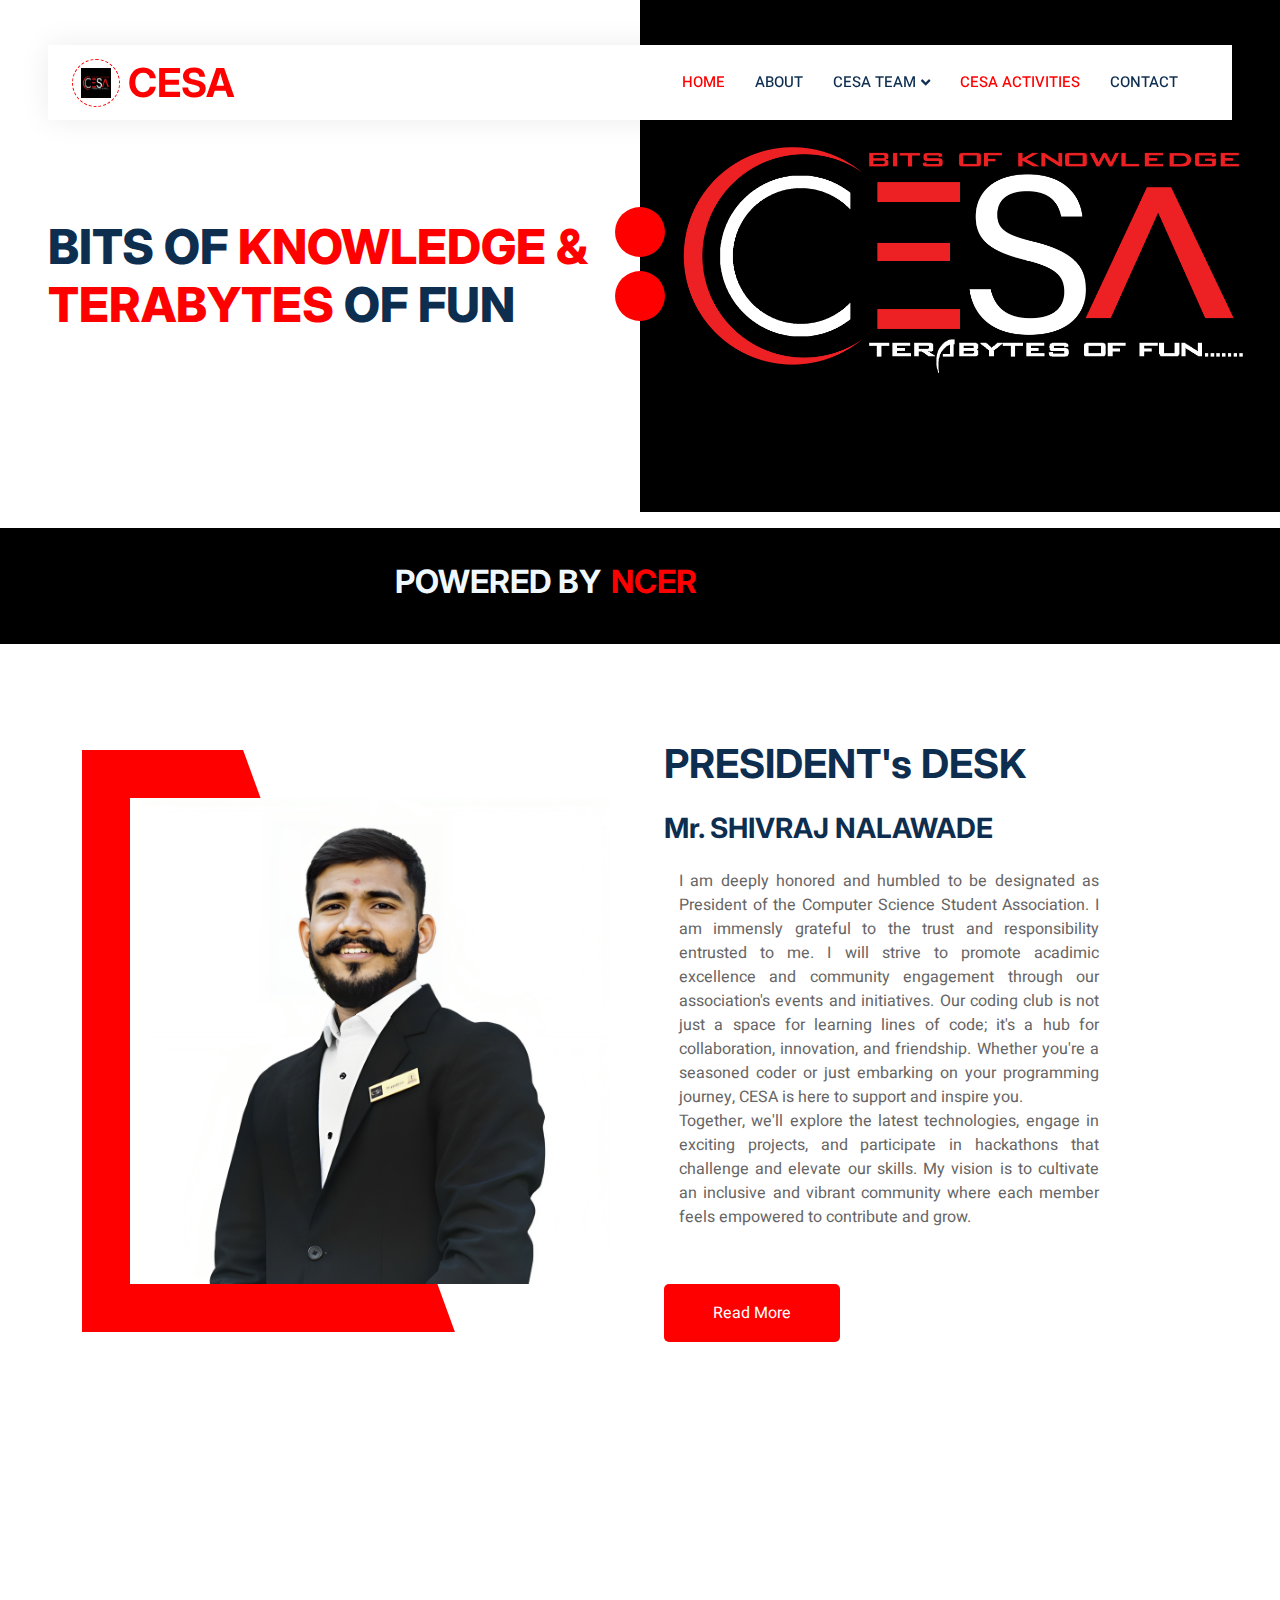
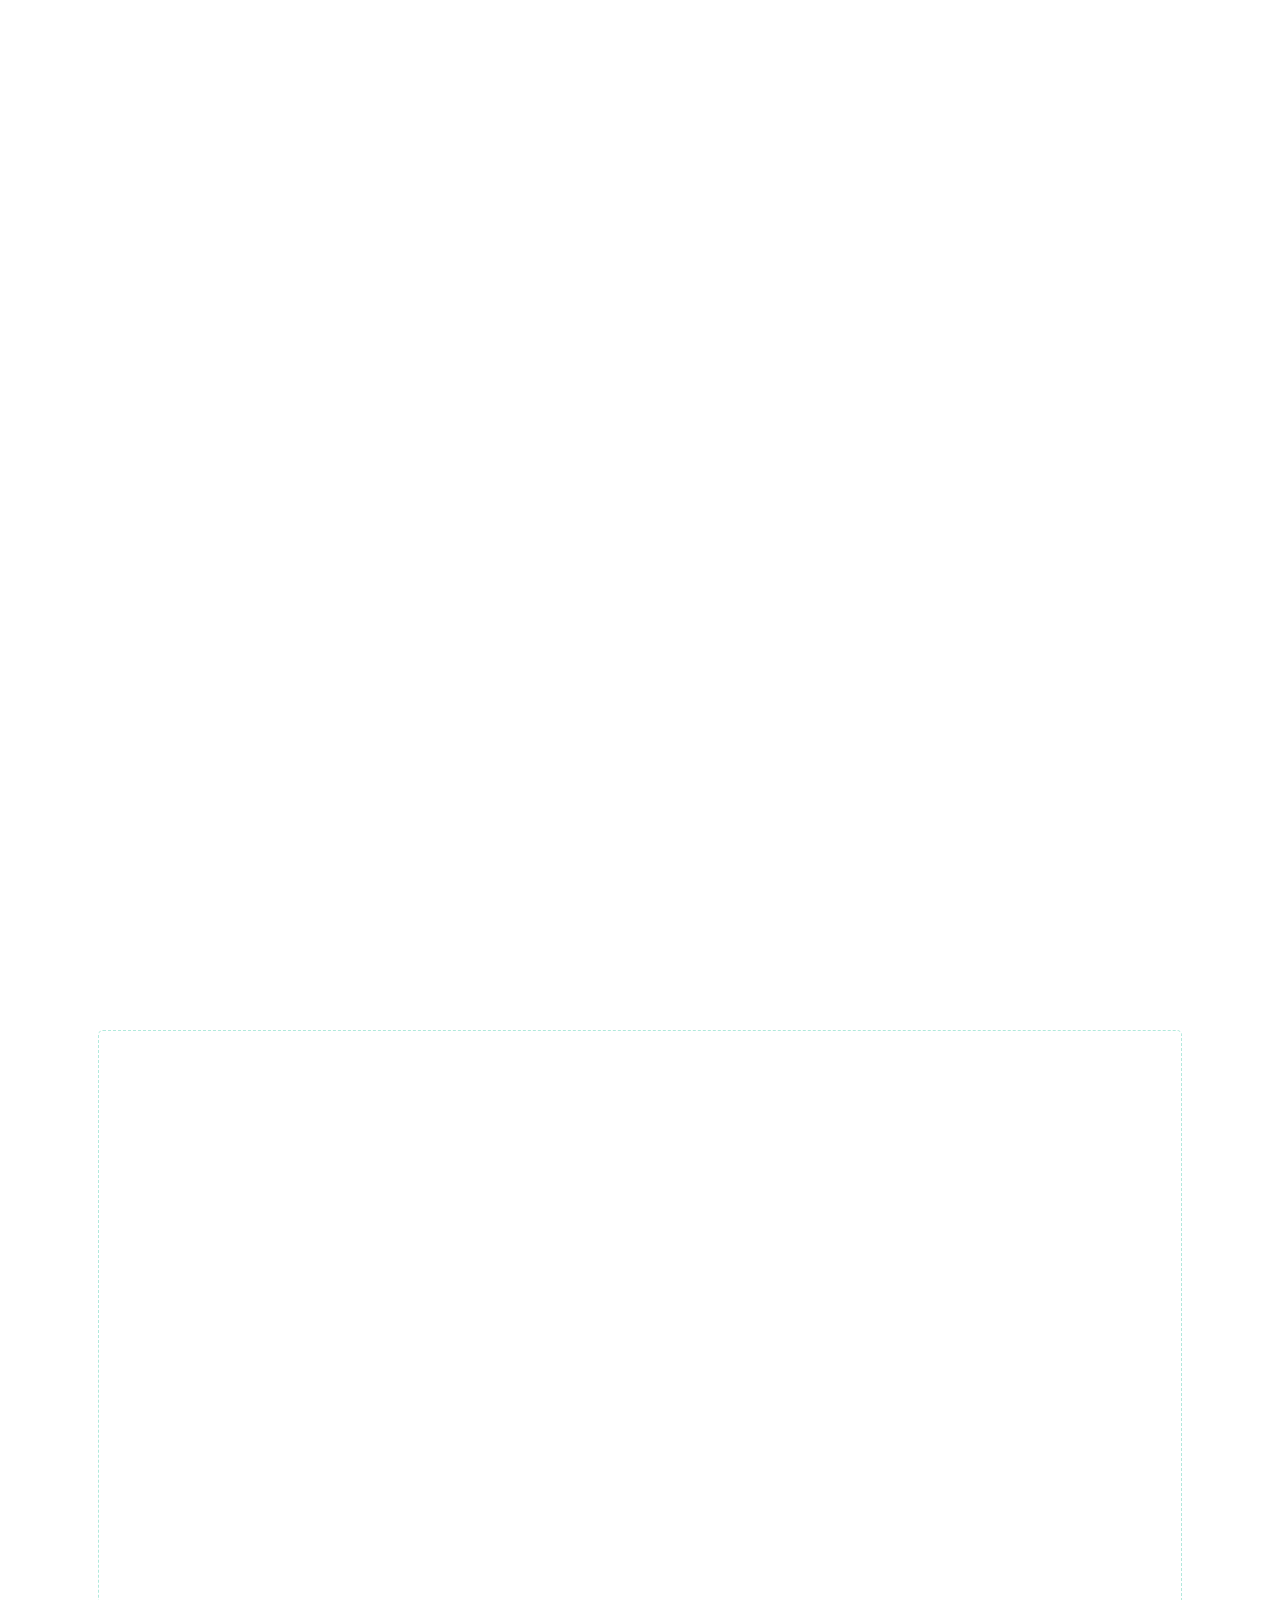
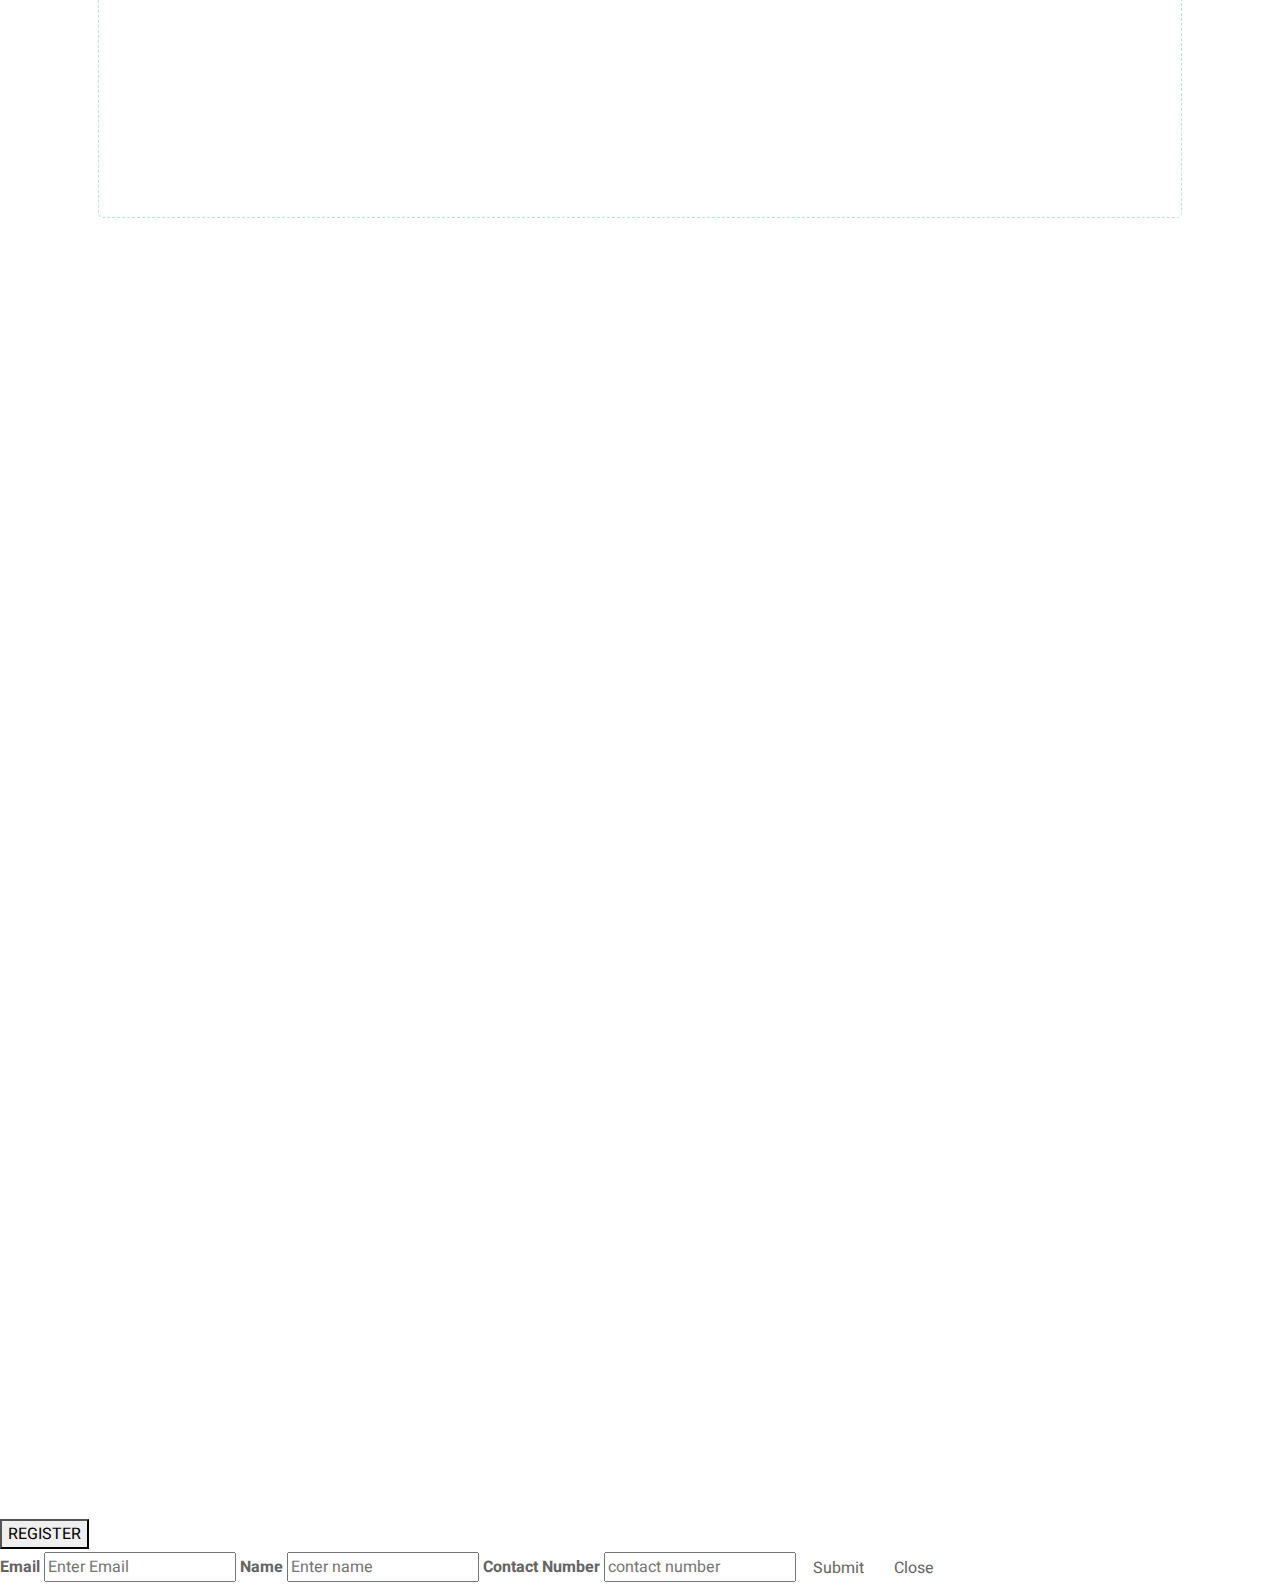
==== commit 9fcd1d1b: "Update index.html" ====
--- a/index.html
+++ b/index.html
@@ -402,9 +402,29 @@
         <!-- Footer End -->
 
 
-        <!-- Back to Top -->
-        <a href="#" class="btn btn-lg btn-primary btn-lg-square back-to-top"><i class="bi bi-arrow-up"></i></a>
-    </div>
+        <!--REGISTRATION BUTTONS-->
+    
+     <button class="open-button" onclick="openForm()">REGISTER</button>
+     <div class="form-popup" id="myForm">
+    <form action="/action_page.php" class="form-container">
+    
+
+    <label for="email"><b>Email</b></label>
+    <input type="text" placeholder="Enter Email" name="email" required>
+
+    <label for="name"><b>Name</b></label>
+    <input type="text" placeholder="Enter name" name="psw" required>
+
+
+    <label for="no"><b>Contact Number</b></label>
+    <input type="text" placeholder="contact number" name="no" required>
+
+    <button type="submit" class="btn">Submit</button>
+    <button type="button" class="btn cancel" onclick="closeForm()">Close</button>
+  </form>
+</div>
+
+<!--REGISTRATION BUTTONS END-->
 
     <!-- JavaScript Libraries -->
     <script src="https://code.jquery.com/jquery-3.4.1.min.js"></script>
